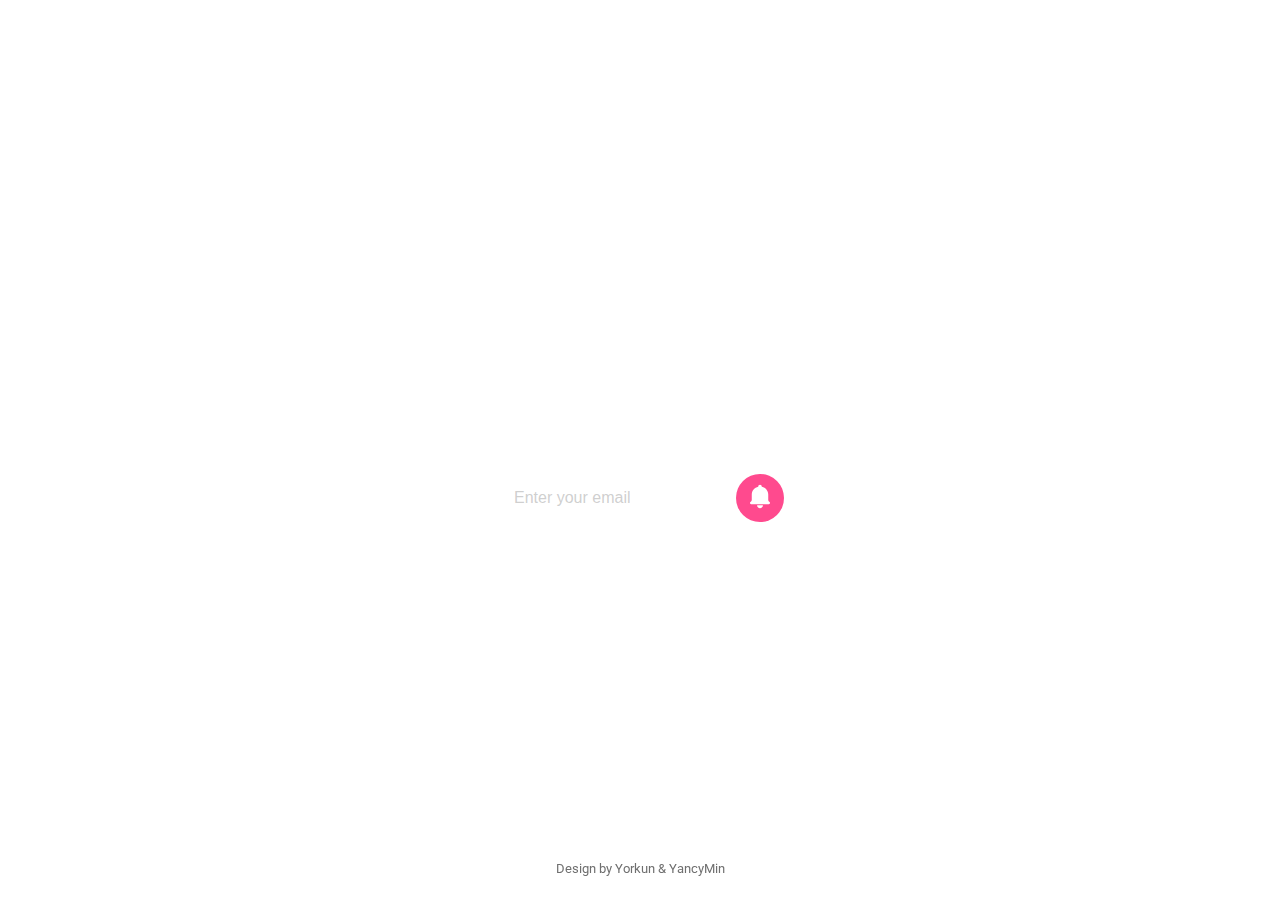
==== index.html @ cfabfe8d "-" ====
<!DOCTYPE html>
<html lang="en">

<head>
    <meta charset="UTF-8">
    <meta name="viewport" content="width=device-width, initial-scale=1.0">
    <meta http-equiv="X-UA-Compatible" content="ie=edge">
    <title>Dribbbbble - Look for dribbblers around you, even the world</title>
    <meta name="description" content="Dribbbbble - Look for dribbblers around you, even the world.">
    <link rel="stylesheet" href="style.css">
    <link rel="shortcut icon" href="favicon.ico">
    <link href="https://fonts.googleapis.com/css?family=Roboto:400,500,700,900" rel="stylesheet">
    <!-- Global site tag (gtag.js) - Google Analytics -->
    <script async src="https://www.googletagmanager.com/gtag/js?id=UA-98374033-5"></script>
    <script>
        window.dataLayer = window.dataLayer || [];

        function gtag() {
            dataLayer.push(arguments);
        }
        gtag('js', new Date());

        gtag('config', 'UA-98374033-5');
    </script>
    <!-- Hotjar Tracking Code for http://dribbbbble.com -->
    <script>
        (function (h, o, t, j, a, r) {
            h.hj = h.hj || function () {
                (h.hj.q = h.hj.q || []).push(arguments)
            };
            h._hjSettings = {
                hjid: 918721,
                hjsv: 6
            };
            a = o.getElementsByTagName('head')[0];
            r = o.createElement('script');
            r.async = 1;
            r.src = t + h._hjSettings.hjid + j + h._hjSettings.hjsv;
            a.appendChild(r);
        })(window, document, 'https://static.hotjar.com/c/hotjar-', '.js?sv=');
    </script>

</head>

<body>

    <div class="container">
        <div class="svg-coming">
            <svg width="227" height="33" viewBox="0 0 227 33" fill="none" xmlns="http://www.w3.org/2000/svg">
                <path d="M17.5098 19.5195C17.3092 21.6432 16.5254 23.3021 15.1582 24.4961C13.791 25.681 11.9727 26.2734 9.70312 26.2734C8.11719 26.2734 6.7181 25.8997 5.50586 25.1523C4.30273 24.3958 3.37305 23.3249 2.7168 21.9395C2.06055 20.554 1.71875 18.9453 1.69141 17.1133V15.2539C1.69141 13.3763 2.02409 11.722 2.68945 10.291C3.35482 8.86003 4.30729 7.75716 5.54688 6.98242C6.79557 6.20768 8.23568 5.82031 9.86719 5.82031C12.0638 5.82031 13.832 6.41732 15.1719 7.61133C16.5117 8.80534 17.291 10.4915 17.5098 12.6699H14.0645C13.9004 11.2389 13.4811 10.209 12.8066 9.58008C12.1413 8.94206 11.1615 8.62305 9.86719 8.62305C8.36328 8.62305 7.20573 9.17448 6.39453 10.2773C5.59245 11.3711 5.18229 12.9798 5.16406 15.1035V16.8672C5.16406 19.0182 5.54688 20.6589 6.3125 21.7891C7.08724 22.9193 8.21745 23.4844 9.70312 23.4844C11.0612 23.4844 12.082 23.179 12.7656 22.5684C13.4492 21.9577 13.8822 20.9414 14.0645 19.5195H17.5098ZM36.5 16.5664C36.5 18.5169 36.1628 20.2305 35.4883 21.707C34.8138 23.1745 33.8477 24.3047 32.5898 25.0977C31.3411 25.8815 29.901 26.2734 28.2695 26.2734C26.6562 26.2734 25.2161 25.8815 23.9492 25.0977C22.6914 24.3047 21.7161 23.179 21.0234 21.7207C20.3398 20.2624 19.9935 18.5807 19.9844 16.6758V15.5547C19.9844 13.6133 20.3262 11.8997 21.0098 10.4141C21.7025 8.92839 22.6732 7.79362 23.9219 7.00977C25.1797 6.2168 26.6198 5.82031 28.2422 5.82031C29.8646 5.82031 31.3001 6.21224 32.5488 6.99609C33.8066 7.77083 34.7773 8.89193 35.4609 10.3594C36.1445 11.8177 36.4909 13.5176 36.5 15.459V16.5664ZM33.041 15.5273C33.041 13.3216 32.6217 11.6309 31.7832 10.4551C30.9538 9.2793 29.7734 8.69141 28.2422 8.69141C26.7474 8.69141 25.5762 9.2793 24.7285 10.4551C23.89 11.6217 23.4616 13.276 23.4434 15.418V16.5664C23.4434 18.7539 23.8672 20.4447 24.7148 21.6387C25.5716 22.8327 26.7565 23.4297 28.2695 23.4297C29.8008 23.4297 30.9766 22.8464 31.7969 21.6797C32.6263 20.513 33.041 18.8086 33.041 16.5664V15.5273ZM44.4297 6.09375L50.1719 21.3516L55.9004 6.09375H60.3711V26H56.9258V19.4375L57.2676 10.6602L51.3887 26H48.9141L43.0488 10.6738L43.3906 19.4375V26H39.9453V6.09375H44.4297ZM68.123 26H64.6777V6.09375H68.123V26ZM88.166 26H84.707L75.834 11.877V26H72.375V6.09375H75.834L84.7344 20.2715V6.09375H88.166V26ZM107.512 23.416C106.792 24.3548 105.794 25.0658 104.518 25.5488C103.242 26.0319 101.792 26.2734 100.17 26.2734C98.502 26.2734 97.0254 25.8952 95.7402 25.1387C94.4551 24.3822 93.4616 23.3021 92.7598 21.8984C92.0671 20.4857 91.707 18.8405 91.6797 16.9629V15.4043C91.6797 12.3965 92.3997 10.0495 93.8398 8.36328C95.2799 6.66797 97.2897 5.82031 99.8691 5.82031C102.084 5.82031 103.843 6.36719 105.146 7.46094C106.45 8.55469 107.234 10.1315 107.498 12.1914H104.107C103.725 9.79427 102.335 8.5957 99.9375 8.5957C98.388 8.5957 97.2077 9.15625 96.3965 10.2773C95.5944 11.3893 95.1797 13.0254 95.1523 15.1855V16.7168C95.1523 18.8678 95.6035 20.5404 96.5059 21.7344C97.4173 22.9193 98.6797 23.5117 100.293 23.5117C102.061 23.5117 103.319 23.1107 104.066 22.3086V18.4121H99.9648V15.7871H107.512V23.416ZM128.689 20.873C128.689 19.998 128.38 19.3236 127.76 18.8496C127.149 18.3757 126.042 17.8971 124.438 17.4141C122.833 16.931 121.557 16.3932 120.609 15.8008C118.796 14.6615 117.889 13.1758 117.889 11.3438C117.889 9.73958 118.54 8.41797 119.844 7.37891C121.156 6.33984 122.856 5.82031 124.943 5.82031C126.329 5.82031 127.564 6.07552 128.648 6.58594C129.733 7.09635 130.585 7.82552 131.205 8.77344C131.825 9.71224 132.135 10.7559 132.135 11.9043H128.689C128.689 10.8652 128.361 10.054 127.705 9.4707C127.058 8.87826 126.128 8.58203 124.916 8.58203C123.786 8.58203 122.906 8.82357 122.277 9.30664C121.658 9.78971 121.348 10.4642 121.348 11.3301C121.348 12.0592 121.685 12.6699 122.359 13.1621C123.034 13.6452 124.146 14.1191 125.695 14.584C127.245 15.0397 128.489 15.5638 129.428 16.1562C130.367 16.7396 131.055 17.4141 131.492 18.1797C131.93 18.9362 132.148 19.8249 132.148 20.8457C132.148 22.5046 131.51 23.8262 130.234 24.8105C128.967 25.7858 127.245 26.2734 125.066 26.2734C123.626 26.2734 122.3 26.0091 121.088 25.4805C119.885 24.9427 118.946 24.2044 118.271 23.2656C117.606 22.3268 117.273 21.2331 117.273 19.9844H120.732C120.732 21.1146 121.106 21.9896 121.854 22.6094C122.601 23.2292 123.672 23.5391 125.066 23.5391C126.27 23.5391 127.172 23.2975 127.773 22.8145C128.384 22.3223 128.689 21.6751 128.689 20.873ZM151.07 16.5664C151.07 18.5169 150.733 20.2305 150.059 21.707C149.384 23.1745 148.418 24.3047 147.16 25.0977C145.911 25.8815 144.471 26.2734 142.84 26.2734C141.227 26.2734 139.786 25.8815 138.52 25.0977C137.262 24.3047 136.286 23.179 135.594 21.7207C134.91 20.2624 134.564 18.5807 134.555 16.6758V15.5547C134.555 13.6133 134.896 11.8997 135.58 10.4141C136.273 8.92839 137.243 7.79362 138.492 7.00977C139.75 6.2168 141.19 5.82031 142.812 5.82031C144.435 5.82031 145.87 6.21224 147.119 6.99609C148.377 7.77083 149.348 8.89193 150.031 10.3594C150.715 11.8177 151.061 13.5176 151.07 15.459V16.5664ZM147.611 15.5273C147.611 13.3216 147.192 11.6309 146.354 10.4551C145.524 9.2793 144.344 8.69141 142.812 8.69141C141.318 8.69141 140.146 9.2793 139.299 10.4551C138.46 11.6217 138.032 13.276 138.014 15.418V16.5664C138.014 18.7539 138.438 20.4447 139.285 21.6387C140.142 22.8327 141.327 23.4297 142.84 23.4297C144.371 23.4297 145.547 22.8464 146.367 21.6797C147.197 20.513 147.611 18.8086 147.611 16.5664V15.5273ZM170.402 16.5664C170.402 18.5169 170.065 20.2305 169.391 21.707C168.716 23.1745 167.75 24.3047 166.492 25.0977C165.243 25.8815 163.803 26.2734 162.172 26.2734C160.559 26.2734 159.118 25.8815 157.852 25.0977C156.594 24.3047 155.618 23.179 154.926 21.7207C154.242 20.2624 153.896 18.5807 153.887 16.6758V15.5547C153.887 13.6133 154.229 11.8997 154.912 10.4141C155.605 8.92839 156.576 7.79362 157.824 7.00977C159.082 6.2168 160.522 5.82031 162.145 5.82031C163.767 5.82031 165.202 6.21224 166.451 6.99609C167.709 7.77083 168.68 8.89193 169.363 10.3594C170.047 11.8177 170.393 13.5176 170.402 15.459V16.5664ZM166.943 15.5273C166.943 13.3216 166.524 11.6309 165.686 10.4551C164.856 9.2793 163.676 8.69141 162.145 8.69141C160.65 8.69141 159.479 9.2793 158.631 10.4551C157.792 11.6217 157.364 13.276 157.346 15.418V16.5664C157.346 18.7539 157.77 20.4447 158.617 21.6387C159.474 22.8327 160.659 23.4297 162.172 23.4297C163.703 23.4297 164.879 22.8464 165.699 21.6797C166.529 20.513 166.943 18.8086 166.943 16.5664V15.5273ZM189.639 26H186.18L177.307 11.877V26H173.848V6.09375H177.307L186.207 20.2715V6.09375H189.639V26Z"
                    transform="translate(34.5)" fill="white" />
                <path fill-rule="evenodd" clip-rule="evenodd" d="M0 11C0 4.92801 4.92798 0 11 0C17.072 0 22 4.92801 22 11C22 17.072 17.072 22 11 22C4.92798 22 0 17.072 0 11ZM10.8 13H17.2C17.6479 13 18 12.648 18 12.2C18 11.752 17.6479 11.4 17.2 11.4H11.6001V5.79999C11.6001 5.35199 11.248 5 10.8 5C10.3521 5 10 5.35199 10 5.79999V12.2C10 12.648 10.3521 13 10.8 13Z"
                    transform="translate(0 5)" fill="white" />
            </svg>
        </div>
        <div class="text-box">
            <div class="h1">

                <svg width="auto" height="auto" viewBox="0 0 1104 147" version="1.1" xmlns="http://www.w3.org/2000/svg" xmlns:xlink="http://www.w3.org/1999/xlink">
                    <!-- Generator: Sketch 47.1 (45422) - http://www.bohemiancoding.com/sketch -->
                    <desc>Created with Sketch.</desc>
                    <defs></defs>
                    <g id="Page-1" stroke="none" stroke-width="1" fill="none" fill-rule="evenodd">
                        <g id="Artboard" transform="translate(-411.000000, -358.000000)" fill="#FFFFFF">
                            <path d="M413.11,475.96 L413.11,383.31 C413.11,371.75 412.77,366.14 411.58,358.32 C418.38,358.66 422.63,358.83 436.74,358.83 L472.27,358.83 C493.18,358.83 510.01,364.61 521.4,375.66 C533.81,387.9 540.1,405.75 540.1,428.36 C540.1,451.65 533.3,470.35 520.38,483.27 C508.99,494.49 492.84,500.27 472.61,500.27 L436.74,500.27 C423.65,500.27 418.89,500.44 411.75,500.78 C412.77,493.3 413.11,487.69 413.11,475.96 Z M446.77,470.52 L469.55,470.52 C480.6,470.52 488.42,467.63 494.54,461.51 C501.51,454.37 505.25,442.98 505.25,428.87 C505.25,414.42 502.02,403.88 495.39,397.25 C489.44,391.3 481.28,388.58 469.04,388.58 L446.77,388.58 L446.77,470.52 Z M640.23,396.57 C632.24,394.87 628.84,394.53 623.4,394.53 C607.93,394.53 597.73,399.12 589.4,410 L589.4,396.57 L555.57,396.57 C556.59,403.88 556.93,409.83 556.93,422.24 L556.93,474.6 C556.93,485.65 556.59,491.77 555.57,500.27 L590.76,500.27 C589.74,492.11 589.4,485.65 589.4,474.77 L589.4,448.25 C590.08,440.77 591.27,437.2 594.5,433.12 C599.43,427 606.06,423.94 614.73,423.94 C620,423.94 624.25,424.79 632.07,427.17 L640.23,396.57 Z M650.94,358.83 L650.94,384.33 L685.45,384.33 L685.45,358.83 L650.94,358.83 Z M650.43,396.57 C651.45,404.22 651.79,411.19 651.79,422.24 L651.79,474.6 C651.79,485.48 651.45,491.94 650.43,500.27 L685.96,500.27 C685.11,492.96 684.6,483.78 684.6,474.6 L684.6,422.24 C684.6,410.34 684.94,403.54 685.96,396.57 L650.43,396.57 Z M737.3,500.27 L703.98,500.27 C705,492.11 705.34,484.97 705.34,473.58 L705.34,385.52 C705.34,373.11 705,366.99 703.98,358.83 L738.49,358.83 C737.64,366.99 737.3,373.11 737.3,385.52 L737.3,399.8 C737.3,402.35 737.3,403.88 737.13,406.26 C747.16,397.42 758.04,393.51 772.15,393.51 C803.09,393.51 821.11,413.23 821.11,446.89 C821.11,465.08 815.84,479.7 805.98,490.07 C797.14,498.91 785.58,503.33 770.62,503.33 C756.51,503.33 748.18,500.44 737.13,491.26 C737.13,491.77 737.3,493.98 737.3,494.83 L737.3,500.27 Z M788.13,447.23 C788.13,429.89 779.12,419.35 764.16,419.35 C748.69,419.35 737.64,431.25 737.64,447.74 C737.64,464.57 748.86,477.32 763.48,477.32 C778.27,477.32 788.13,465.25 788.13,447.23 Z M868.03,500.27 L834.71,500.27 C835.73,492.11 836.07,484.97 836.07,473.58 L836.07,385.52 C836.07,373.11 835.73,366.99 834.71,358.83 L869.22,358.83 C868.37,366.99 868.03,373.11 868.03,385.52 L868.03,399.8 C868.03,402.35 868.03,403.88 867.86,406.26 C877.89,397.42 888.77,393.51 902.88,393.51 C933.82,393.51 951.84,413.23 951.84,446.89 C951.84,465.08 946.57,479.7 936.71,490.07 C927.87,498.91 916.31,503.33 901.35,503.33 C887.24,503.33 878.91,500.44 867.86,491.26 C867.86,491.77 868.03,493.98 868.03,494.83 L868.03,500.27 Z M918.86,447.23 C918.86,429.89 909.85,419.35 894.89,419.35 C879.42,419.35 868.37,431.25 868.37,447.74 C868.37,464.57 879.59,477.32 894.21,477.32 C909,477.32 918.86,465.25 918.86,447.23 Z M998.76,500.27 L965.44,500.27 C966.46,492.11 966.8,484.97 966.8,473.58 L966.8,385.52 C966.8,373.11 966.46,366.99 965.44,358.83 L999.95,358.83 C999.1,366.99 998.76,373.11 998.76,385.52 L998.76,399.8 C998.76,402.35 998.76,403.88 998.59,406.26 C1008.62,397.42 1019.5,393.51 1033.61,393.51 C1064.55,393.51 1082.57,413.23 1082.57,446.89 C1082.57,465.08 1077.3,479.7 1067.44,490.07 C1058.6,498.91 1047.04,503.33 1032.08,503.33 C1017.97,503.33 1009.64,500.44 998.59,491.26 C998.59,491.77 998.76,493.98 998.76,494.83 L998.76,500.27 Z M1049.59,447.23 C1049.59,429.89 1040.58,419.35 1025.62,419.35 C1010.15,419.35 999.1,431.25 999.1,447.74 C999.1,464.57 1010.32,477.32 1024.94,477.32 C1039.73,477.32 1049.59,465.25 1049.59,447.23 Z M1129.49,500.27 L1096.17,500.27 C1097.19,492.11 1097.53,484.97 1097.53,473.58 L1097.53,385.52 C1097.53,373.11 1097.19,366.99 1096.17,358.83 L1130.68,358.83 C1129.83,366.99 1129.49,373.11 1129.49,385.52 L1129.49,399.8 C1129.49,402.35 1129.49,403.88 1129.32,406.26 C1139.35,397.42 1150.23,393.51 1164.34,393.51 C1195.28,393.51 1213.3,413.23 1213.3,446.89 C1213.3,465.08 1208.03,479.7 1198.17,490.07 C1189.33,498.91 1177.77,503.33 1162.81,503.33 C1148.7,503.33 1140.37,500.44 1129.32,491.26 C1129.32,491.77 1129.49,493.98 1129.49,494.83 L1129.49,500.27 Z M1180.32,447.23 C1180.32,429.89 1171.31,419.35 1156.35,419.35 C1140.88,419.35 1129.83,431.25 1129.83,447.74 C1129.83,464.57 1141.05,477.32 1155.67,477.32 C1170.46,477.32 1180.32,465.25 1180.32,447.23 Z M1260.22,500.27 L1226.9,500.27 C1227.92,492.11 1228.26,484.97 1228.26,473.58 L1228.26,385.52 C1228.26,373.11 1227.92,366.99 1226.9,358.83 L1261.41,358.83 C1260.56,366.99 1260.22,373.11 1260.22,385.52 L1260.22,399.8 C1260.22,402.35 1260.22,403.88 1260.05,406.26 C1270.08,397.42 1280.96,393.51 1295.07,393.51 C1326.01,393.51 1344.03,413.23 1344.03,446.89 C1344.03,465.08 1338.76,479.7 1328.9,490.07 C1320.06,498.91 1308.5,503.33 1293.54,503.33 C1279.43,503.33 1271.1,500.44 1260.05,491.26 C1260.05,491.77 1260.22,493.98 1260.22,494.83 L1260.22,500.27 Z M1311.05,447.23 C1311.05,429.89 1302.04,419.35 1287.08,419.35 C1271.61,419.35 1260.56,431.25 1260.56,447.74 C1260.56,464.57 1271.78,477.32 1286.4,477.32 C1301.19,477.32 1311.05,465.25 1311.05,447.23 Z M1357.63,358.83 C1358.65,365.29 1358.99,372.43 1358.99,384.5 L1358.99,474.6 C1358.99,486.84 1358.65,492.62 1357.63,500.27 L1393.16,500.27 C1392.14,491.26 1391.8,484.8 1391.8,474.6 L1391.8,384.5 C1391.8,372.94 1392.14,365.97 1393.16,358.83 L1357.63,358.83 Z M1514.37,457.94 L1437.87,457.94 C1439.57,471.71 1447.56,479.02 1460.99,479.02 C1467.79,479.02 1473.74,476.81 1478.16,472.73 C1480.71,470.35 1481.9,468.48 1483.26,464.06 L1512.84,472.39 C1508.93,481.23 1506.38,485.14 1501.62,489.9 C1491.93,499.42 1478.33,504.35 1461.5,504.35 C1444.84,504.35 1431.75,499.59 1422.06,489.9 C1412.03,479.7 1406.59,465.25 1406.59,448.42 C1406.59,414.76 1428.18,392.49 1460.65,392.49 C1487.17,392.49 1505.7,406.94 1511.65,432.27 C1513.01,437.71 1513.69,444.85 1514.2,454.54 C1514.2,455.22 1514.2,456.24 1514.37,457.94 Z M1438.38,434.48 L1482.07,434.48 C1479.69,423.6 1472.38,417.82 1460.65,417.82 C1448.58,417.82 1441.27,423.26 1438.38,434.48 Z"
                                id="Dribbbbble"></path>
                        </g>
                    </g>
                </svg>

            </div>
            <div class="h2">
                <p class="slogan">Look for dribbblers around you, even the world</p>
            </div>


        </div>
        <!-- <div class="btn">
            <p>
                COMING SOON
            </p>
        </div> -->

        <form action="https://formspree.io/senseslofter@gmail.com" method="POST">
            <div class="form-wrap">
                <input type="text" name="_gotcha" style="display:none" />
                <input class="form-email" type="email" name="_replyto" placeholder="Enter your email">
                <button class="btn-submit" type="submit" value="">
                    <svg class="submit-icon" width="23" height="27" viewBox="0 0 23 27" fill="none" xmlns="http://www.w3.org/2000/svg">
                        <path fill-rule="evenodd" clip-rule="evenodd" d="M22.3569 19.7567C22.1294 19.6123 21.8918 19.566 21.6545 19.5729C22.4001 19.5763 23.0034 20.1816 23 20.922C23 21.6692 22.3967 22.2711 21.6477 22.2711H1.35229C0.603271 22.2711 0 21.6692 0 20.922C0 20.1748 0.603271 19.5763 1.34888 19.5729C1.1062 19.5625 0.866943 19.6144 0.631104 19.7666C1.47021 19.2269 2.02856 18.286 2.02856 17.2101V11.2082C2.02856 6.80792 5.21509 3.14105 9.47314 2.23816V2.02368C9.47314 0.906372 10.3818 0 11.5017 0C12.6218 0 13.5303 0.902893 13.5303 2.02368V2.23816C17.7883 3.14105 20.9749 6.8114 20.9749 11.2082V17.2101C20.9749 18.2793 21.5232 19.2155 22.3569 19.7567ZM14.8894 23.6237C14.8894 25.4883 13.374 27 11.5051 27C9.63257 27 8.12085 25.4883 8.12085 23.6237H14.8894Z"
                            fill="white" />
                    </svg>

            </div>
        </form>


    </div>
    <div class="footer">
        <p>Design by
            <a href="http://yorkun.com" target="_blank">Yorkun</a> &
            <a href="http://yancymin.design" target="_blank">YancyMin</a>
        </p>
    </div>
</body>

</html>
---- style.css ----
body,
ol,
ul,
h1,
h2,
h3,
h4,
h5,
h6,
p,
th,
td,
dl,
dd,
form,
fieldset,
legend,
input,
textarea,
i,
select {
    margin: 0;
    padding: 0
}

a {
    color: #6F6F6F;
    -webkit-text-decoration-line: none;
    text-decoration-line: none;
}

input {
    outline: none;
}

input::input-placeholder {
    text-align: left;
    vertical-align: center;
}

@media (max-width: 900px) {
    a {
        -webkit-text-decoration-line: none;
        text-decoration-line: none;
        color: #6F6F6F;
    }
    html {
        background: url(https://upload-images.jianshu.io/upload_images/3433202-8a2c0b14ab28382c.png);
        background-repeat: no-repeat;
        background-position: 0% 30% !important;
    }
    /* body {
        display: flex;
        justify-content: center;
    } */
    .container {
        padding-top: 24px;
        display: -webkit-box;
        display: -ms-flexbox;
        display: flex;
        -webkit-box-align: start !important;
        -ms-flex-align: start !important;
        align-items: flex-start !important;
        -webkit-box-orient: vertical;
        -webkit-box-direction: normal;
        -ms-flex-direction: column;
        flex-direction: column;
        -ms-flex-line-pack: start !important;
        align-content: flex-start !important;
        padding-left: 28px;
    }
    .svg-coming svg {
        margin-left: -33px;
        margin-top: 14px !important;
    }
    .text-box {
        display: -webkit-box !important;
        display: -ms-flexbox !important;
        display: flex !important;
        -webkit-box-align: start !important;
        -ms-flex-align: start !important;
        align-items: flex-start !important;
        -webkit-box-orient: vertical !important;
        -webkit-box-direction: normal !important;
        -ms-flex-direction: column !important;
        flex-direction: column !important;
        -ms-flex-line-pack: center !important;
        align-content: center !important;
        margin-top: 12vh !important;
        z-index: 100;
    }
    .h1 svg {
        width: 90%;
    }
    .slogan {
        display: inline-block;
        padding-right: 12px !important;
        /* width: 100%; */
        font-family: 'Roboto', sans-serif;
        font-size: 22px !important;
        font-weight: 500;
        /* letter-spacing: 2px; */
        color: #FFFFFF;
        /* word-spacing: 4px; */
        line-height: 28px;
    }
    .h2 {
        margin-top: 16px !important;
    }
    .btn {
        display: -webkit-box;
        display: -ms-flexbox;
        display: flex;
        -webkit-box-pack: center;
        -ms-flex-pack: center;
        justify-content: center;
        -webkit-box-align: center;
        -ms-flex-align: center;
        align-items: center;
        width: 160px !important;
        height: 40px !important;
        border: 2px solid #FFFFFF;
        border-radius: 100px;
        margin-top: 40px !important;
        margin-left: 28px;
    }
    .btn p {
        /* COMING SOON: */
        font-family: 'Roboto', sans-serif;
        font-size: 16px !important;
        color: #FFFFFF;
        letter-spacing: 1px;
    }
    .form-wrap {
        display: -webkit-box;
        display: -ms-flexbox;
        display: flex;
        -webkit-box-align: center;
        -ms-flex-align: center;
        align-items: center;
        -webkit-box-pack: justify;
        -ms-flex-pack: justify;
        justify-content: space-between;
        width: 80vw !important;
        height: 60px !important;
        background-color: #fff;
        border-radius: 64px;
        vertical-align: center;
        margin-top: 40px !important;
    }
    .form-email {
        width: 55vw !important;
        height: 28px !important;
        border: 0px;
        border-radius: 64px 0px 0px 64px;
        padding-left: 16px !important;
        resize: none;
        font-size: 24px;
        color: #FF4A8E;
    }
}

.form-email::-webkit-input-placeholder {
    font-size: 16px;
    color: #B3B3B3;
}

.form-email:-ms-input-placeholder {
    font-size: 16px;
    color: #B3B3B3;
}

.form-email::placeholder {
    font-size: 16px;
    color: #B3B3B3;
}

.form-email :focus {
    outline: none;
    background-color: #121313;
}

.btn-submit {
    width: 48px !important;
    height: 48px !important;
    background: #FF4A8E;
    border-radius: 100% !important;
    border: 0px;
    margin-right: 6px;
    outline: none;
    cursor: pointer;
}

.btn-submit:hover {
    -webkit-transition: all 0.5s ease;
    transition: all 0.5s ease;
    background-color: #ff4a8ee0;
}

.submit-icon {
    width: 20px !important;
}

.footer p :hover {
    -webkit-text-decoration-line: underline;
    text-decoration-line: underline;
    color: #DA4B81;
}

a {
    -webkit-text-decoration-line: none !important;
    text-decoration-line: none !important;
    color: #6F6F6F;
}

html,
body {
    height: 100%;
}

html {
    background: url(https://upload-images.jianshu.io/upload_images/3433202-8a2c0b14ab28382c.png);
    /* background-size: 100vw;
    background-repeat: no-repeat; */
    background-repeat: no-repeat;
    /* background-attachment: fixed !important; */
    background-size: cover;
    background-position: center top;
}

body {
    display: -webkit-box;
    display: -ms-flexbox;
    display: flex;
    -webkit-box-pack: center;
    -ms-flex-pack: center;
    justify-content: center;
}

.container {
    display: -webkit-box;
    display: -ms-flexbox;
    display: flex;
    -webkit-box-align: center;
    -ms-flex-align: center;
    align-items: center;
    -webkit-box-orient: vertical;
    -webkit-box-direction: normal;
    -ms-flex-direction: column;
    flex-direction: column;
    -ms-flex-line-pack: center;
    align-content: center;
}

/* .h1 {
    z-index: 100;
} */

.text-box {
    margin-top: 20vh;
    z-index: 100;
}

.svg-coming svg {
    margin-top: 32px;
    height: 24px;
}

.h2 {
    margin-top: 24px;
}

.slogan {
    /* display: inline-block; */
    font-family: 'Roboto', sans-serif;
    font-size: 32px;
    font-weight: 500;
    letter-spacing: 2px;
    color: #FFFFFF;
    /* word-spacing: 2px; */
}

.h2 {
    display: -webkit-box;
    display: -ms-flexbox;
    display: flex;
    -webkit-box-pack: center;
    -ms-flex-pack: center;
    justify-content: center;
    -webkit-box-align: center;
    -ms-flex-align: center;
    align-items: center;
}

.btn {
    display: -webkit-box;
    display: -ms-flexbox;
    display: flex;
    -webkit-box-pack: center;
    -ms-flex-pack: center;
    justify-content: center;
    -webkit-box-align: center;
    -ms-flex-align: center;
    align-items: center;
    width: 240px;
    height: 56px;
    border: 2px solid #FFFFFF;
    border-radius: 100px;
    margin-top: 72px;
}

.btn p {
    /* COMING SOON: */
    font-family: 'Roboto', sans-serif;
    font-size: 23px;
    font-weight: 500;
    color: #FFFFFF;
    letter-spacing: 1px;
}

.form-wrap {
    display: -webkit-box;
    display: -ms-flexbox;
    display: flex;
    -webkit-box-align: center;
    -ms-flex-align: center;
    align-items: center;
    -webkit-box-pack: justify;
    -ms-flex-pack: justify;
    justify-content: space-between;
    width: 300px;
    height: 64px;
    background-color: #fff;
    border-radius: 64px;
    margin-top: 60px;
}

.form-email {
    width: 210px;
    height: 32px;
    border: 0px;
    border-radius: 64px 0 0 64px;
    /* padding: 16px 16px 16px 24px; */
    padding-left: 24px;
    resize: none;
    font-size: 16px;
    font-weight: 500;
    color: #DA4B81;
    line-height: 26px;
}

.form-email::-webkit-input-placeholder {
    text-align: left;
    font-size: 16px;
    color: rgba(179, 179, 179, 0.637);
}

.form-email:-ms-input-placeholder {
    text-align: left;
    font-size: 16px;
    color: rgba(179, 179, 179, 0.637);
}

.form-email::placeholder {
    text-align: left;
    font-size: 16px;
    color: rgba(179, 179, 179, 0.637);
}

.form-email :focus {
    outline: none;
    background-color: #121313;
}

.btn-submit {
    width: 110px;
    height: 54px;
    background: #FF4A8E;
    border-radius: 32px;
    border: 0px;
    margin-right: 6px;
    outline: none;
    cursor: pointer;
}

.btn-submit:hover {
    -webkit-transition: all 0.5s ease;
    transition: all 0.5s ease;
    background-color: #ff4a8ee0;
}

.footer {
    position: fixed;
    bottom: 24px;
}

.footer p {
    font-family: 'Roboto', sans-serif;
    font-size: 13px;
    color: #6F6F6F;
    letter-spacing: 0;
}

.footer p :hover {
    -webkit-text-decoration-line: underline !important;
    text-decoration-line: underline !important;
    color: #DA4B81;
}
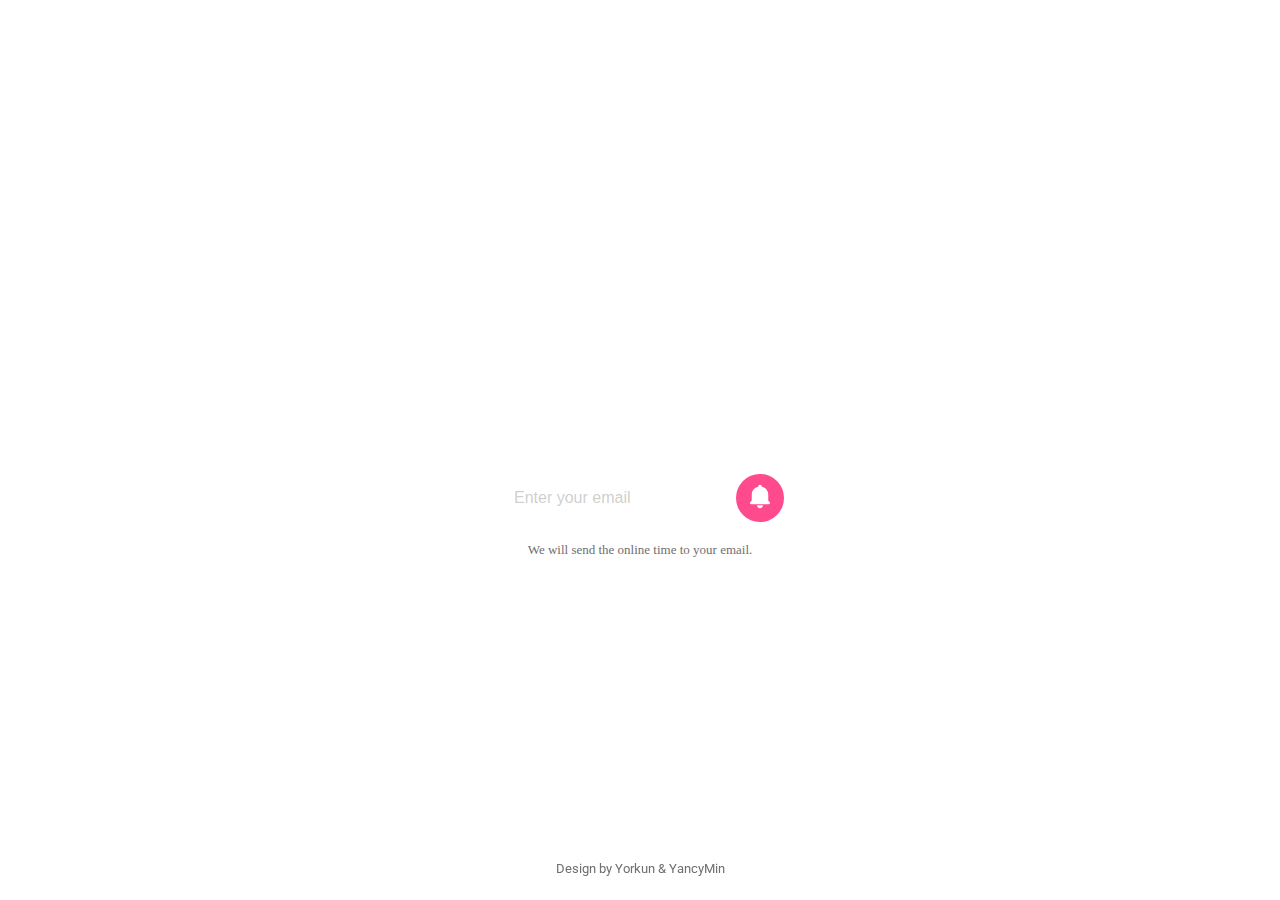
==== commit 958f3a3a: "-" ====
--- a/index.html
+++ b/index.html
@@ -10,6 +10,7 @@
     <link rel="stylesheet" href="style.css">
     <link rel="shortcut icon" href="favicon.ico">
     <link href="https://fonts.googleapis.com/css?family=Roboto:400,500,700,900" rel="stylesheet">
+    <script src="main.js"></script>
     <!-- Global site tag (gtag.js) - Google Analytics -->
     <script async src="https://www.googletagmanager.com/gtag/js?id=UA-98374033-5"></script>
     <script>
@@ -86,13 +87,15 @@
                 <input type="text" name="_gotcha" style="display:none" />
                 <input class="form-email" type="email" name="_replyto" placeholder="Enter your email">
                 <button class="btn-submit" type="submit" value="">
-                    <svg class="submit-icon" width="23" height="27" viewBox="0 0 23 27" fill="none" xmlns="http://www.w3.org/2000/svg">
+                    <svg class="submit-icon" id="submit-icon" width="23" height="27" viewBox="0 0 23 27" fill="none" xmlns="http://www.w3.org/2000/svg">
                         <path fill-rule="evenodd" clip-rule="evenodd" d="M22.3569 19.7567C22.1294 19.6123 21.8918 19.566 21.6545 19.5729C22.4001 19.5763 23.0034 20.1816 23 20.922C23 21.6692 22.3967 22.2711 21.6477 22.2711H1.35229C0.603271 22.2711 0 21.6692 0 20.922C0 20.1748 0.603271 19.5763 1.34888 19.5729C1.1062 19.5625 0.866943 19.6144 0.631104 19.7666C1.47021 19.2269 2.02856 18.286 2.02856 17.2101V11.2082C2.02856 6.80792 5.21509 3.14105 9.47314 2.23816V2.02368C9.47314 0.906372 10.3818 0 11.5017 0C12.6218 0 13.5303 0.902893 13.5303 2.02368V2.23816C17.7883 3.14105 20.9749 6.8114 20.9749 11.2082V17.2101C20.9749 18.2793 21.5232 19.2155 22.3569 19.7567ZM14.8894 23.6237C14.8894 25.4883 13.374 27 11.5051 27C9.63257 27 8.12085 25.4883 8.12085 23.6237H14.8894Z"
                             fill="white" />
                     </svg>
 
             </div>
         </form>
+
+        <p class="msg">We will send the online time to your email.</p>
 
 
     </div>
--- a/style.css
+++ b/style.css
@@ -389,6 +389,12 @@
     background-color: #ff4a8ee0;
 }
 
+.msg {
+    color: #6F6F6F;
+    margin-top: 12px;
+    font-size: 13px;
+}
+
 .footer {
     position: fixed;
     bottom: 24px;
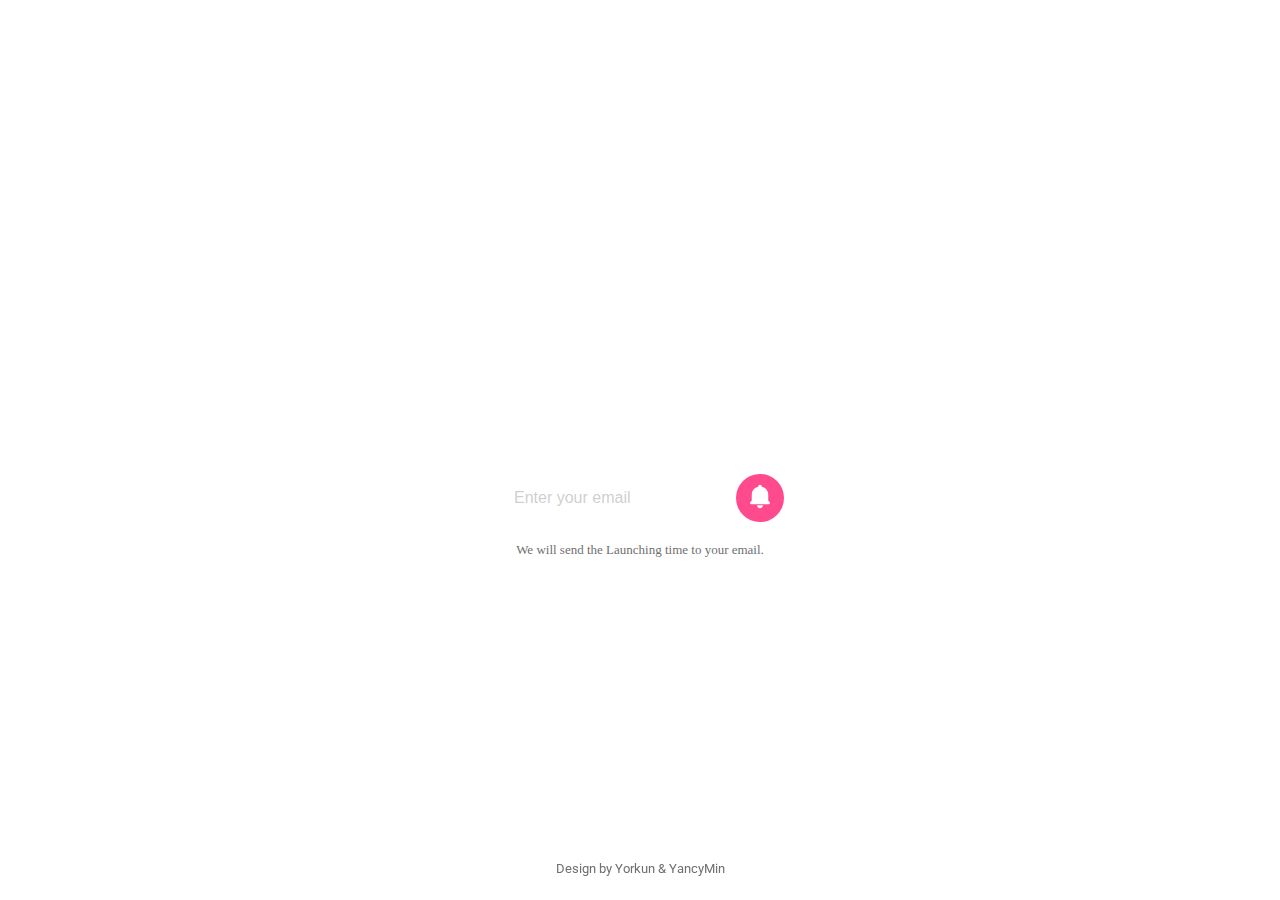
==== commit a4cd05ed: "-" ====
--- a/index.html
+++ b/index.html
@@ -95,7 +95,7 @@
             </div>
         </form>
 
-        <p class="msg">We will send the online time to your email.</p>
+        <p class="msg">We will send the Launching time to your email.</p>
 
 
     </div>
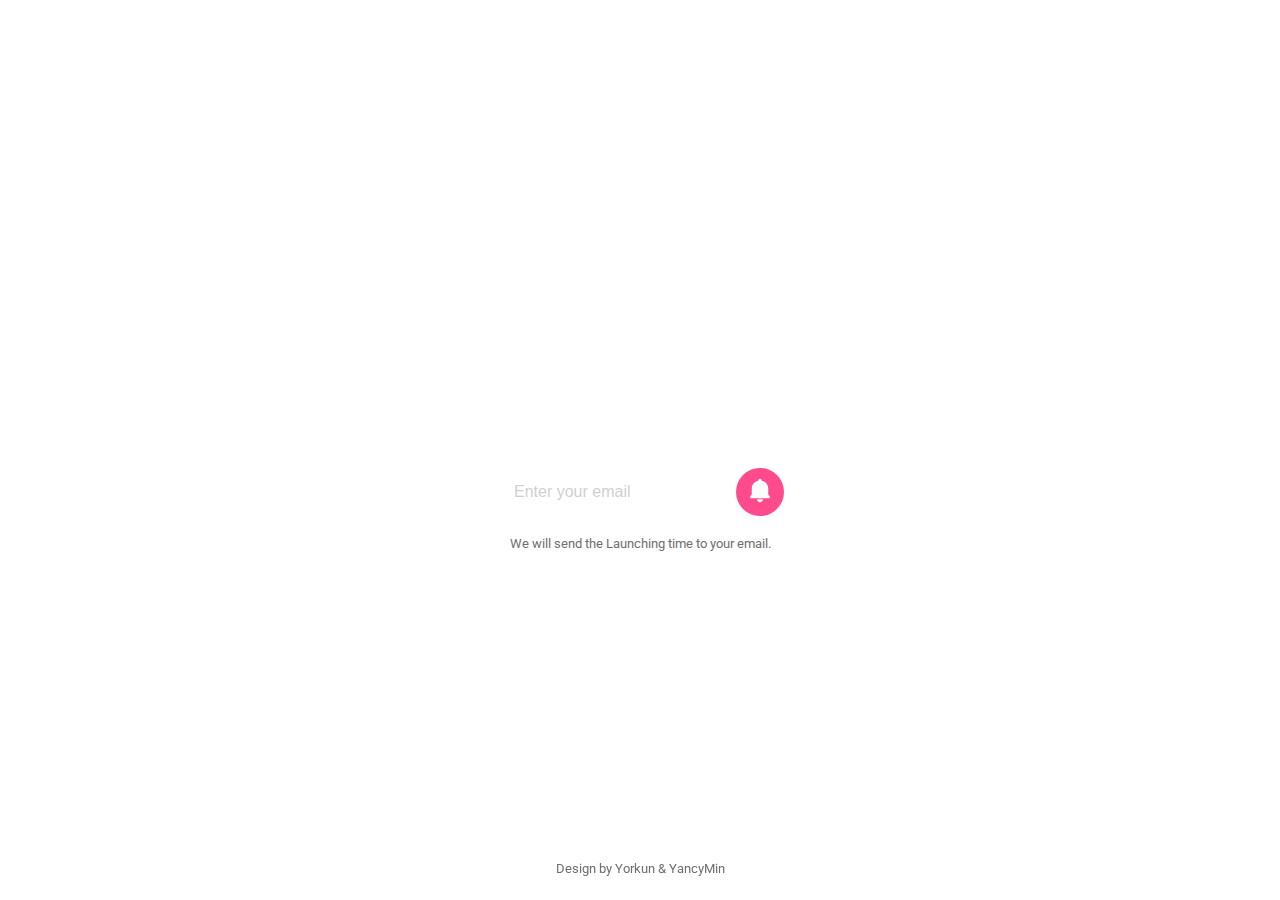
==== commit 4233865e: "空白表单检测" ====
--- a/index.html
+++ b/index.html
@@ -10,7 +10,6 @@
     <link rel="stylesheet" href="style.css">
     <link rel="shortcut icon" href="favicon.ico">
     <link href="https://fonts.googleapis.com/css?family=Roboto:400,500,700,900" rel="stylesheet">
-    <script src="main.js"></script>
     <!-- Global site tag (gtag.js) - Google Analytics -->
     <script async src="https://www.googletagmanager.com/gtag/js?id=UA-98374033-5"></script>
     <script>
@@ -85,6 +84,22 @@
         <form action="https://formspree.io/senseslofter@gmail.com" method="POST">
             <div class="form-wrap">
                 <input type="text" name="_gotcha" style="display:none" />
+                <input  id="hidden" type="hidden" name="_next" value="success.html" />
+                <input class="form-email" id="form-email" type="email" name="_replyto" placeholder="Enter your email" required>
+                <button class="btn-submit" id="btn-submit" type="submit" value="" >
+                    <svg class="submit-icon"  width="23" height="27" viewBox="0 0 23 27" fill="none" xmlns="http://www.w3.org/2000/svg">
+                        <path fill-rule="evenodd" clip-rule="evenodd" d="M22.3569 19.7567C22.1294 19.6123 21.8918 19.566 21.6545 19.5729C22.4001 19.5763 23.0034 20.1816 23 20.922C23 21.6692 22.3967 22.2711 21.6477 22.2711H1.35229C0.603271 22.2711 0 21.6692 0 20.922C0 20.1748 0.603271 19.5763 1.34888 19.5729C1.1062 19.5625 0.866943 19.6144 0.631104 19.7666C1.47021 19.2269 2.02856 18.286 2.02856 17.2101V11.2082C2.02856 6.80792 5.21509 3.14105 9.47314 2.23816V2.02368C9.47314 0.906372 10.3818 0 11.5017 0C12.6218 0 13.5303 0.902893 13.5303 2.02368V2.23816C17.7883 3.14105 20.9749 6.8114 20.9749 11.2082V17.2101C20.9749 18.2793 21.5232 19.2155 22.3569 19.7567ZM14.8894 23.6237C14.8894 25.4883 13.374 27 11.5051 27C9.63257 27 8.12085 25.4883 8.12085 23.6237H14.8894Z"
+                            fill="white" />
+                    </svg>
+
+            </div>
+        </form>
+
+        <!-- 
+        <form action="https://api.staticman.net/v2/entry/yancymin/dribbbbble.github.io/origin" method="POST" >
+            <div class="form-wrap">
+                <input type="text" name="_gotcha" style="display:none" />
+                <input type="hidden" name="_next" value="success.html" />
                 <input class="form-email" type="email" name="_replyto" placeholder="Enter your email">
                 <button class="btn-submit" type="submit" value="">
                     <svg class="submit-icon" id="submit-icon" width="23" height="27" viewBox="0 0 23 27" fill="none" xmlns="http://www.w3.org/2000/svg">
@@ -93,9 +108,11 @@
                     </svg>
 
             </div>
-        </form>
+        </form> -->
+
 
         <p class="msg">We will send the Launching time to your email.</p>
+
 
 
     </div>
@@ -105,6 +122,8 @@
             <a href="http://yancymin.design" target="_blank">YancyMin</a>
         </p>
     </div>
+
+    <script src="main.js"></script>
 </body>
 
 </html>--- a/style.css
+++ b/style.css
@@ -38,6 +38,11 @@
     vertical-align: center;
 }
 
+input:-webkit-autofill {
+    -webkit-box-shadow: 0 0 0px 1000px white inset;
+
+}
+
 @media (max-width: 900px) {
     a {
         -webkit-text-decoration-line: none;
@@ -275,7 +280,7 @@
     font-family: 'Roboto', sans-serif;
     font-size: 32px;
     font-weight: 500;
-    letter-spacing: 2px;
+    letter-spacing: 1px;
     color: #FFFFFF;
     /* word-spacing: 2px; */
 }
@@ -347,6 +352,7 @@
     font-weight: 500;
     color: #DA4B81;
     line-height: 26px;
+    background-color: #fff;
 }
 
 .form-email::-webkit-input-placeholder {
@@ -393,6 +399,7 @@
     color: #6F6F6F;
     margin-top: 12px;
     font-size: 13px;
+    font-family: 'Roboto', sans-serif;
 }
 
 .footer {
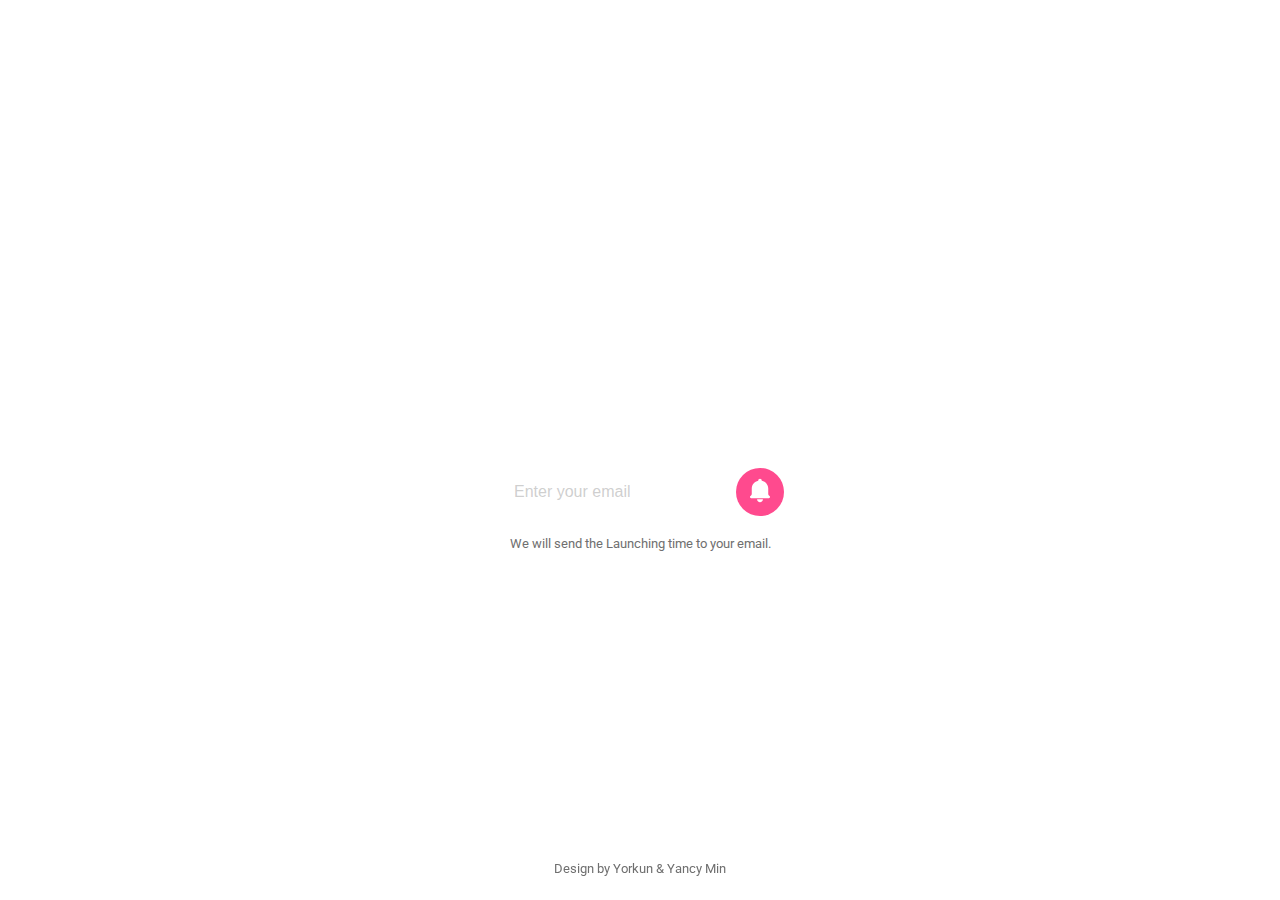
==== commit 06b4d213: "-" ====
--- a/index.html
+++ b/index.html
@@ -119,7 +119,7 @@
     <div class="footer">
         <p>Design by
             <a href="http://yorkun.com" target="_blank">Yorkun</a> &
-            <a href="http://yancymin.design" target="_blank">YancyMin</a>
+            <a href="http://yancymin.design" target="_blank">Yancy Min</a>
         </p>
     </div>
 
--- a/style.css
+++ b/style.css
@@ -161,7 +161,7 @@
         padding-left: 16px !important;
         resize: none;
         font-size: 24px;
-        color: #FF4A8E;
+        color: #FF498B;
     }
 }
 
@@ -350,7 +350,7 @@
     resize: none;
     font-size: 16px;
     font-weight: 500;
-    color: #DA4B81;
+    color: #FF498B;
     line-height: 26px;
     background-color: #fff;
 }
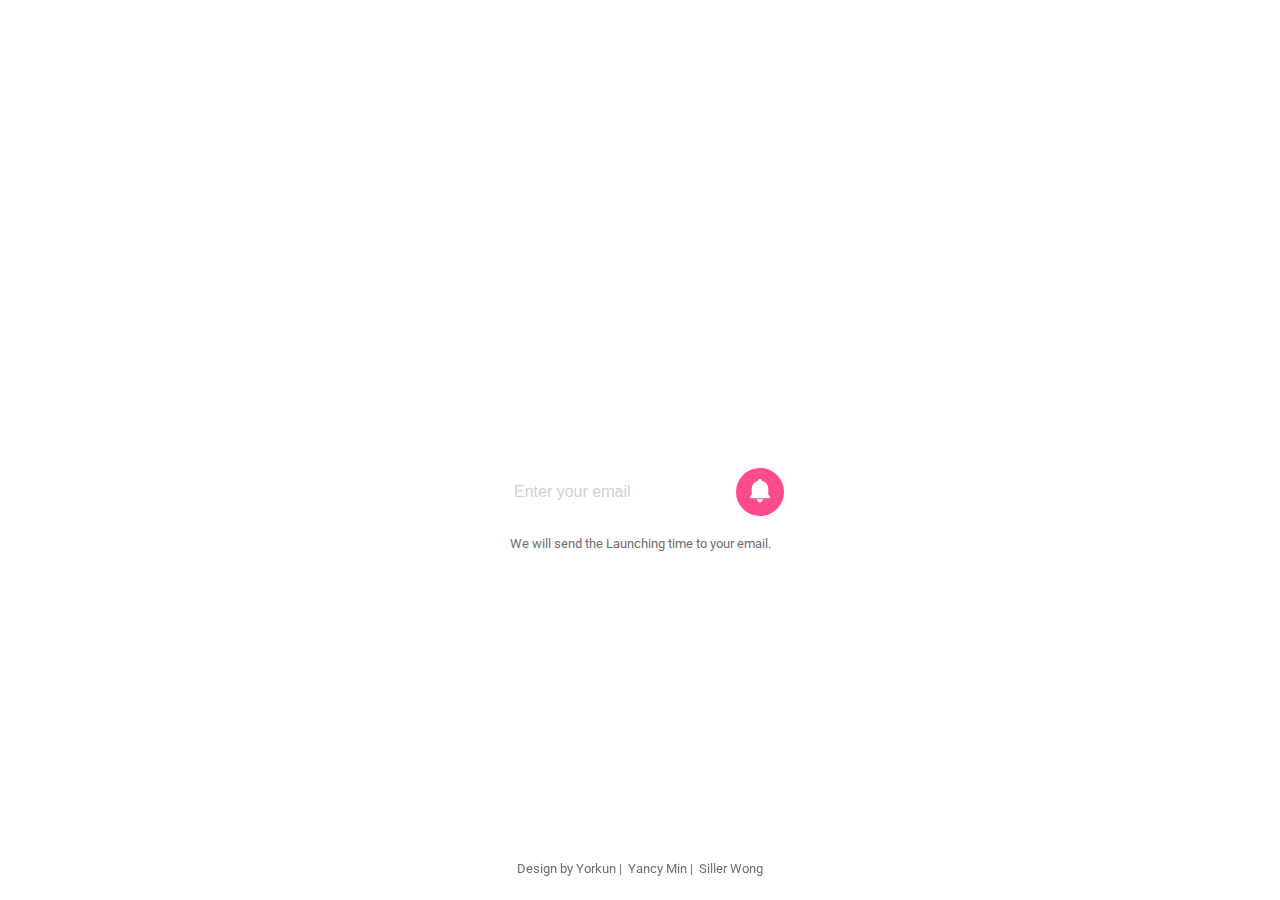
==== commit 5ae2ede3: "-" ====
--- a/index.html
+++ b/index.html
@@ -118,8 +118,9 @@
     </div>
     <div class="footer">
         <p>Design by
-            <a href="http://yorkun.com" target="_blank">Yorkun</a> &
-            <a href="http://yancymin.design" target="_blank">Yancy Min</a>
+            <a href="http://yorkun.com" target="_blank">Yorkun</a>&nbsp;|&nbsp;
+            <a href="http://yancymin.design" target="_blank">Yancy Min</a>&nbsp;|&nbsp;
+            <a href="https://github.com/SillerQ" target="_blank">Siller Wong</a>
         </p>
     </div>
 
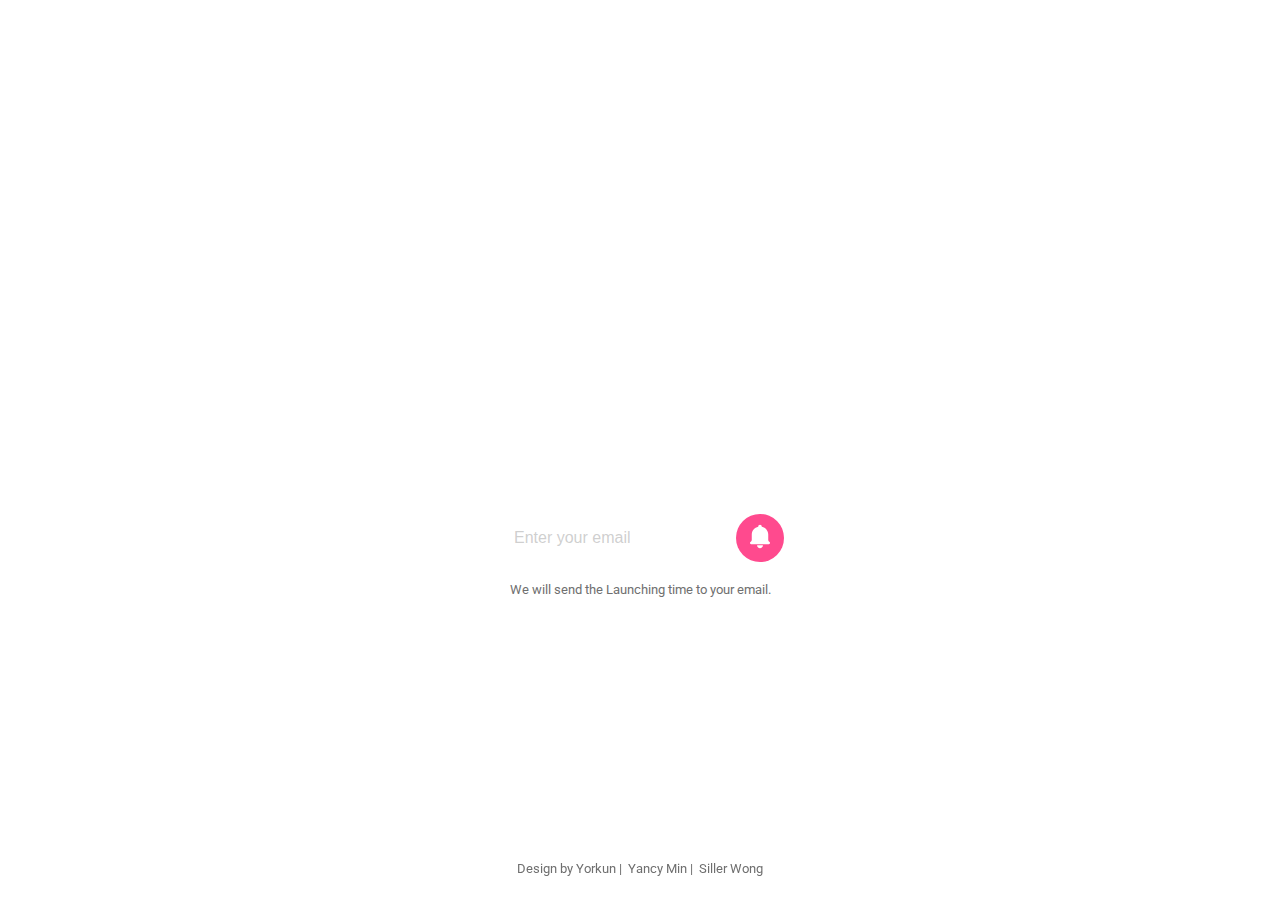
==== commit 4db66437: "changed h1 svg" ====
--- a/index.html
+++ b/index.html
@@ -55,16 +55,13 @@
         </div>
         <div class="text-box">
             <div class="h1">
-
-                <svg width="auto" height="auto" viewBox="0 0 1104 147" version="1.1" xmlns="http://www.w3.org/2000/svg" xmlns:xlink="http://www.w3.org/1999/xlink">
-                    <!-- Generator: Sketch 47.1 (45422) - http://www.bohemiancoding.com/sketch -->
+                <svg width="auto" height="auto" viewBox="0 0 1128 224" version="1.1" xmlns="http://www.w3.org/2000/svg" xmlns:xlink="http://www.w3.org/1999/xlink">
+                    <!-- Generator: Sketch 51.1 (57501) - http://www.bohemiancoding.com/sketch -->
                     <desc>Created with Sketch.</desc>
                     <defs></defs>
                     <g id="Page-1" stroke="none" stroke-width="1" fill="none" fill-rule="evenodd">
-                        <g id="Artboard" transform="translate(-411.000000, -358.000000)" fill="#FFFFFF">
-                            <path d="M413.11,475.96 L413.11,383.31 C413.11,371.75 412.77,366.14 411.58,358.32 C418.38,358.66 422.63,358.83 436.74,358.83 L472.27,358.83 C493.18,358.83 510.01,364.61 521.4,375.66 C533.81,387.9 540.1,405.75 540.1,428.36 C540.1,451.65 533.3,470.35 520.38,483.27 C508.99,494.49 492.84,500.27 472.61,500.27 L436.74,500.27 C423.65,500.27 418.89,500.44 411.75,500.78 C412.77,493.3 413.11,487.69 413.11,475.96 Z M446.77,470.52 L469.55,470.52 C480.6,470.52 488.42,467.63 494.54,461.51 C501.51,454.37 505.25,442.98 505.25,428.87 C505.25,414.42 502.02,403.88 495.39,397.25 C489.44,391.3 481.28,388.58 469.04,388.58 L446.77,388.58 L446.77,470.52 Z M640.23,396.57 C632.24,394.87 628.84,394.53 623.4,394.53 C607.93,394.53 597.73,399.12 589.4,410 L589.4,396.57 L555.57,396.57 C556.59,403.88 556.93,409.83 556.93,422.24 L556.93,474.6 C556.93,485.65 556.59,491.77 555.57,500.27 L590.76,500.27 C589.74,492.11 589.4,485.65 589.4,474.77 L589.4,448.25 C590.08,440.77 591.27,437.2 594.5,433.12 C599.43,427 606.06,423.94 614.73,423.94 C620,423.94 624.25,424.79 632.07,427.17 L640.23,396.57 Z M650.94,358.83 L650.94,384.33 L685.45,384.33 L685.45,358.83 L650.94,358.83 Z M650.43,396.57 C651.45,404.22 651.79,411.19 651.79,422.24 L651.79,474.6 C651.79,485.48 651.45,491.94 650.43,500.27 L685.96,500.27 C685.11,492.96 684.6,483.78 684.6,474.6 L684.6,422.24 C684.6,410.34 684.94,403.54 685.96,396.57 L650.43,396.57 Z M737.3,500.27 L703.98,500.27 C705,492.11 705.34,484.97 705.34,473.58 L705.34,385.52 C705.34,373.11 705,366.99 703.98,358.83 L738.49,358.83 C737.64,366.99 737.3,373.11 737.3,385.52 L737.3,399.8 C737.3,402.35 737.3,403.88 737.13,406.26 C747.16,397.42 758.04,393.51 772.15,393.51 C803.09,393.51 821.11,413.23 821.11,446.89 C821.11,465.08 815.84,479.7 805.98,490.07 C797.14,498.91 785.58,503.33 770.62,503.33 C756.51,503.33 748.18,500.44 737.13,491.26 C737.13,491.77 737.3,493.98 737.3,494.83 L737.3,500.27 Z M788.13,447.23 C788.13,429.89 779.12,419.35 764.16,419.35 C748.69,419.35 737.64,431.25 737.64,447.74 C737.64,464.57 748.86,477.32 763.48,477.32 C778.27,477.32 788.13,465.25 788.13,447.23 Z M868.03,500.27 L834.71,500.27 C835.73,492.11 836.07,484.97 836.07,473.58 L836.07,385.52 C836.07,373.11 835.73,366.99 834.71,358.83 L869.22,358.83 C868.37,366.99 868.03,373.11 868.03,385.52 L868.03,399.8 C868.03,402.35 868.03,403.88 867.86,406.26 C877.89,397.42 888.77,393.51 902.88,393.51 C933.82,393.51 951.84,413.23 951.84,446.89 C951.84,465.08 946.57,479.7 936.71,490.07 C927.87,498.91 916.31,503.33 901.35,503.33 C887.24,503.33 878.91,500.44 867.86,491.26 C867.86,491.77 868.03,493.98 868.03,494.83 L868.03,500.27 Z M918.86,447.23 C918.86,429.89 909.85,419.35 894.89,419.35 C879.42,419.35 868.37,431.25 868.37,447.74 C868.37,464.57 879.59,477.32 894.21,477.32 C909,477.32 918.86,465.25 918.86,447.23 Z M998.76,500.27 L965.44,500.27 C966.46,492.11 966.8,484.97 966.8,473.58 L966.8,385.52 C966.8,373.11 966.46,366.99 965.44,358.83 L999.95,358.83 C999.1,366.99 998.76,373.11 998.76,385.52 L998.76,399.8 C998.76,402.35 998.76,403.88 998.59,406.26 C1008.62,397.42 1019.5,393.51 1033.61,393.51 C1064.55,393.51 1082.57,413.23 1082.57,446.89 C1082.57,465.08 1077.3,479.7 1067.44,490.07 C1058.6,498.91 1047.04,503.33 1032.08,503.33 C1017.97,503.33 1009.64,500.44 998.59,491.26 C998.59,491.77 998.76,493.98 998.76,494.83 L998.76,500.27 Z M1049.59,447.23 C1049.59,429.89 1040.58,419.35 1025.62,419.35 C1010.15,419.35 999.1,431.25 999.1,447.74 C999.1,464.57 1010.32,477.32 1024.94,477.32 C1039.73,477.32 1049.59,465.25 1049.59,447.23 Z M1129.49,500.27 L1096.17,500.27 C1097.19,492.11 1097.53,484.97 1097.53,473.58 L1097.53,385.52 C1097.53,373.11 1097.19,366.99 1096.17,358.83 L1130.68,358.83 C1129.83,366.99 1129.49,373.11 1129.49,385.52 L1129.49,399.8 C1129.49,402.35 1129.49,403.88 1129.32,406.26 C1139.35,397.42 1150.23,393.51 1164.34,393.51 C1195.28,393.51 1213.3,413.23 1213.3,446.89 C1213.3,465.08 1208.03,479.7 1198.17,490.07 C1189.33,498.91 1177.77,503.33 1162.81,503.33 C1148.7,503.33 1140.37,500.44 1129.32,491.26 C1129.32,491.77 1129.49,493.98 1129.49,494.83 L1129.49,500.27 Z M1180.32,447.23 C1180.32,429.89 1171.31,419.35 1156.35,419.35 C1140.88,419.35 1129.83,431.25 1129.83,447.74 C1129.83,464.57 1141.05,477.32 1155.67,477.32 C1170.46,477.32 1180.32,465.25 1180.32,447.23 Z M1260.22,500.27 L1226.9,500.27 C1227.92,492.11 1228.26,484.97 1228.26,473.58 L1228.26,385.52 C1228.26,373.11 1227.92,366.99 1226.9,358.83 L1261.41,358.83 C1260.56,366.99 1260.22,373.11 1260.22,385.52 L1260.22,399.8 C1260.22,402.35 1260.22,403.88 1260.05,406.26 C1270.08,397.42 1280.96,393.51 1295.07,393.51 C1326.01,393.51 1344.03,413.23 1344.03,446.89 C1344.03,465.08 1338.76,479.7 1328.9,490.07 C1320.06,498.91 1308.5,503.33 1293.54,503.33 C1279.43,503.33 1271.1,500.44 1260.05,491.26 C1260.05,491.77 1260.22,493.98 1260.22,494.83 L1260.22,500.27 Z M1311.05,447.23 C1311.05,429.89 1302.04,419.35 1287.08,419.35 C1271.61,419.35 1260.56,431.25 1260.56,447.74 C1260.56,464.57 1271.78,477.32 1286.4,477.32 C1301.19,477.32 1311.05,465.25 1311.05,447.23 Z M1357.63,358.83 C1358.65,365.29 1358.99,372.43 1358.99,384.5 L1358.99,474.6 C1358.99,486.84 1358.65,492.62 1357.63,500.27 L1393.16,500.27 C1392.14,491.26 1391.8,484.8 1391.8,474.6 L1391.8,384.5 C1391.8,372.94 1392.14,365.97 1393.16,358.83 L1357.63,358.83 Z M1514.37,457.94 L1437.87,457.94 C1439.57,471.71 1447.56,479.02 1460.99,479.02 C1467.79,479.02 1473.74,476.81 1478.16,472.73 C1480.71,470.35 1481.9,468.48 1483.26,464.06 L1512.84,472.39 C1508.93,481.23 1506.38,485.14 1501.62,489.9 C1491.93,499.42 1478.33,504.35 1461.5,504.35 C1444.84,504.35 1431.75,499.59 1422.06,489.9 C1412.03,479.7 1406.59,465.25 1406.59,448.42 C1406.59,414.76 1428.18,392.49 1460.65,392.49 C1487.17,392.49 1505.7,406.94 1511.65,432.27 C1513.01,437.71 1513.69,444.85 1514.2,454.54 C1514.2,455.22 1514.2,456.24 1514.37,457.94 Z M1438.38,434.48 L1482.07,434.48 C1479.69,423.6 1472.38,417.82 1460.65,417.82 C1448.58,417.82 1441.27,423.26 1438.38,434.48 Z"
-                                id="Dribbbbble"></path>
-                        </g>
+                        <path d="M135.234375,91.9765625 C135.234375,99.7109762 134.238291,107.152308 132.246094,114.300781 C130.253896,121.449254 127.421893,128.128875 123.75,134.339844 C120.078107,140.550812 115.70315,146.214818 110.625,151.332031 C105.54685,156.449244 99.8828438,160.843732 93.6328125,164.515625 C87.3827812,168.187518 80.6836295,171.019521 73.5351562,173.011719 C66.386683,175.003916 58.9453512,176 51.2109375,176 L0.5859375,176 L0.5859375,7.953125 L51.2109375,7.953125 C58.9453512,7.953125 66.386683,8.94920879 73.5351562,10.9414062 C80.6836295,12.9336037 87.3827812,15.7656066 93.6328125,19.4375 C99.8828438,23.1093934 105.54685,27.5038807 110.625,32.6210938 C115.70315,37.7383068 120.078107,43.4023127 123.75,49.6132812 C127.421893,55.8242498 130.253896,62.5038705 132.246094,69.6523438 C134.238291,76.800817 135.234375,84.2421488 135.234375,91.9765625 Z M101.601562,91.9765625 C101.601562,85.0234027 100.292982,78.5000305 97.6757812,72.40625 C95.0585807,66.3124695 91.4648666,60.9804916 86.8945312,56.4101562 C82.3241959,51.8398209 76.9726869,48.2265758 70.8398438,45.5703125 C64.7070006,42.9140492 58.1640973,41.5859375 51.2109375,41.5859375 L34.453125,41.5859375 L34.453125,142.367188 L51.2109375,142.367188 C58.1640973,142.367188 64.7070006,141.058607 70.8398438,138.441406 C76.9726869,135.824206 82.3241959,132.230492 86.8945312,127.660156 C91.4648666,123.089821 95.0585807,117.738312 97.6757812,111.605469 C100.292982,105.472626 101.601562,98.9297223 101.601562,91.9765625 Z M186.09375,176 L154.101562,176 L154.101562,50.4921875 L161.835938,50.4921875 L172.382812,65.375 C177.539088,60.6874766 183.398405,57.0742314 189.960938,54.5351562 C196.52347,51.9960811 203.320277,50.7265625 210.351562,50.7265625 L238.59375,50.7265625 L238.59375,82.6015625 L210.351562,82.6015625 C206.992171,82.6015625 203.82814,83.2265562 200.859375,84.4765625 C197.89061,85.7265688 195.312511,87.4453016 193.125,89.6328125 C190.937489,91.8203234 189.218756,94.3984227 187.96875,97.3671875 C186.718744,100.335952 186.09375,103.499983 186.09375,106.859375 L186.09375,176 Z M374.765625,112.132812 C374.765625,121.507859 373.085954,130.238241 369.726562,138.324219 C366.367171,146.410197 361.796904,153.402314 356.015625,159.300781 C350.234346,165.199248 343.45707,169.847639 335.683594,173.246094 C327.910117,176.644548 319.570357,178.34375 310.664062,178.34375 C301.835893,178.34375 293.535195,176.644548 285.761719,173.246094 C277.988242,169.847639 271.191435,165.199248 265.371094,159.300781 C259.550752,153.402314 254.960954,146.410197 251.601562,138.324219 C248.242171,130.238241 246.5625,121.507859 246.5625,112.132812 C246.5625,102.601515 248.242171,93.7734781 251.601562,85.6484375 C254.960954,77.5233969 259.550752,70.5117482 265.371094,64.6132812 C271.191435,58.7148143 277.988242,54.0859543 285.761719,50.7265625 C293.535195,47.3671707 301.835893,45.6875 310.664062,45.6875 C319.570357,45.6875 327.910117,47.2695154 335.683594,50.4335938 C343.45707,53.5976721 350.234346,58.0898146 356.015625,63.9101562 C361.796904,69.7304979 366.367171,76.7226154 369.726562,84.8867188 C373.085954,93.0508221 374.765625,102.132763 374.765625,112.132812 Z M342.539062,112.132812 C342.539062,106.976537 341.699227,102.308615 340.019531,98.1289062 C338.339835,93.9491979 336.054702,90.3554838 333.164062,87.3476562 C330.273423,84.3398287 326.894551,82.0351643 323.027344,80.4335938 C319.160137,78.8320232 315.039084,78.03125 310.664062,78.03125 C306.289041,78.03125 302.167988,78.8320232 298.300781,80.4335938 C294.433574,82.0351643 291.074233,84.3398287 288.222656,87.3476562 C285.371079,90.3554838 283.125008,93.9491979 281.484375,98.1289062 C279.843742,102.308615 279.023438,106.976537 279.023438,112.132812 C279.023438,116.976587 279.843742,121.468729 281.484375,125.609375 C283.125008,129.750021 285.371079,133.343735 288.222656,136.390625 C291.074233,139.437515 294.433574,141.839835 298.300781,143.597656 C302.167988,145.355478 306.289041,146.234375 310.664062,146.234375 C315.039084,146.234375 319.160137,145.414071 323.027344,143.773438 C326.894551,142.132804 330.273423,139.82814 333.164062,136.859375 C336.054702,133.89061 338.339835,130.296896 340.019531,126.078125 C341.699227,121.859354 342.539062,117.210963 342.539062,112.132812 Z M424.6875,223.8125 L392.460938,223.8125 L392.460938,50.4921875 L400.195312,50.4921875 L412.96875,65.609375 C415.859389,62.8749863 419.02342,60.2968871 422.460938,57.875 C425.898455,55.4531129 429.472638,53.36329 433.183594,51.6054688 C436.89455,49.8476475 440.742168,48.4609426 444.726562,47.4453125 C448.710957,46.4296824 452.734355,45.921875 456.796875,45.921875 C465.625044,45.921875 473.925742,47.5038904 481.699219,50.6679688 C489.472695,53.8320471 496.269502,58.3046586 502.089844,64.0859375 C507.910185,69.8672164 512.499983,76.8398029 515.859375,85.0039062 C519.218767,93.1680096 520.898438,102.210888 520.898438,112.132812 C520.898438,122.445364 519.218767,131.722615 515.859375,139.964844 C512.499983,148.207072 507.910185,155.19919 502.089844,160.941406 C496.269502,166.683622 489.472695,171.07811 481.699219,174.125 C473.925742,177.17189 465.625044,178.695312 456.796875,178.695312 C453.984361,178.695312 451.19142,178.382816 448.417969,177.757812 C445.644517,177.132809 442.91017,176.292974 440.214844,175.238281 C437.519518,174.183588 434.863294,172.992194 432.246094,171.664062 C429.628893,170.335931 427.109387,168.968757 424.6875,167.5625 L424.6875,223.8125 Z M488.789062,112.132812 C488.789062,106.820286 487.949227,102.054709 486.269531,97.8359375 C484.589835,93.6171664 482.304702,90.0429834 479.414062,87.1132812 C476.523423,84.1835791 473.12502,81.9375078 469.21875,80.375 C465.31248,78.8124922 461.171897,78.03125 456.796875,78.03125 C452.421853,78.03125 448.300801,78.8124922 444.433594,80.375 C440.566387,81.9375078 437.187514,84.1835791 434.296875,87.1132812 C431.406236,90.0429834 429.121102,93.6171664 427.441406,97.8359375 C425.76171,102.054709 424.921875,106.820286 424.921875,112.132812 C424.921875,117.210963 425.76171,121.859354 427.441406,126.078125 C429.121102,130.296896 431.406236,133.89061 434.296875,136.859375 C437.187514,139.82814 440.566387,142.132804 444.433594,143.773438 C448.300801,145.414071 452.421853,146.234375 456.796875,146.234375 C461.171897,146.234375 465.31248,145.414071 469.21875,143.773438 C473.12502,142.132804 476.523423,139.82814 479.414062,136.859375 C482.304702,133.89061 484.589835,130.296896 486.269531,126.078125 C487.949227,121.859354 488.789062,117.210963 488.789062,112.132812 Z M588.515625,145.296875 C589.765631,145.687502 591.015619,145.941406 592.265625,146.058594 C593.515631,146.175782 594.765619,146.234375 596.015625,146.234375 C599.140641,146.234375 602.148423,145.804692 605.039062,144.945312 C607.929702,144.085933 610.644519,142.855477 613.183594,141.253906 C615.722669,139.652336 617.988271,137.69923 619.980469,135.394531 C621.972666,133.089832 623.593744,130.531264 624.84375,127.71875 L648.28125,151.273438 C645.312485,155.492209 641.894551,159.281233 638.027344,162.640625 C634.160137,166.000017 629.980491,168.851551 625.488281,171.195312 C620.996071,173.539074 616.269556,175.3164 611.308594,176.527344 C606.347631,177.738287 601.250026,178.34375 596.015625,178.34375 C587.187456,178.34375 578.886758,176.703141 571.113281,173.421875 C563.339805,170.140609 556.542998,165.570342 550.722656,159.710938 C544.902315,153.851533 540.312517,146.878947 536.953125,138.792969 C533.593733,130.706991 531.914062,121.820361 531.914062,112.132812 C531.914062,102.210888 533.593733,93.1484785 536.953125,84.9453125 C540.312517,76.7421465 544.902315,69.7500289 550.722656,63.96875 C556.542998,58.1874711 563.339805,53.6953285 571.113281,50.4921875 C578.886758,47.2890465 587.187456,45.6875 596.015625,45.6875 C601.250026,45.6875 606.367162,46.3124937 611.367188,47.5625 C616.367213,48.8125063 621.113259,50.6093633 625.605469,52.953125 C630.097679,55.2968867 634.296855,58.1679518 638.203125,61.5664062 C642.109395,64.9648607 645.54686,68.7734164 648.515625,72.9921875 L588.515625,145.296875 Z M604.921875,79.3203125 C603.437493,78.7734348 601.972663,78.4218758 600.527344,78.265625 C599.082024,78.1093742 597.578133,78.03125 596.015625,78.03125 C591.640603,78.03125 587.519551,78.8320232 583.652344,80.4335938 C579.785137,82.0351643 576.425796,84.3202977 573.574219,87.2890625 C570.722642,90.2578273 568.476571,93.8320104 566.835938,98.0117188 C565.195304,102.191427 564.375,106.898411 564.375,112.132812 C564.375,113.304693 564.433593,114.632805 564.550781,116.117188 C564.667969,117.60157 564.86328,119.105461 565.136719,120.628906 C565.410158,122.152351 565.742186,123.61718 566.132812,125.023438 C566.523439,126.429695 567.031247,127.679682 567.65625,128.773438 L604.921875,79.3203125 Z M786.09375,176 L778.359375,176 L765.9375,158.773438 C762.89061,161.507826 759.667986,164.066394 756.269531,166.449219 C752.871077,168.832043 749.296894,170.902335 745.546875,172.660156 C741.796856,174.417978 737.949238,175.804682 734.003906,176.820312 C730.058574,177.835943 726.054708,178.34375 721.992188,178.34375 C713.164018,178.34375 704.86332,176.85939 697.089844,173.890625 C689.316367,170.92186 682.51956,166.605497 676.699219,160.941406 C670.878877,155.277315 666.289079,148.343791 662.929688,140.140625 C659.570296,131.937459 657.890625,122.601615 657.890625,112.132812 C657.890625,102.367139 659.570296,93.4023846 662.929688,85.2382812 C666.289079,77.0741779 670.878877,70.0625293 676.699219,64.203125 C682.51956,58.3437207 689.316367,53.792985 697.089844,50.5507812 C704.86332,47.3085775 713.164018,45.6875 721.992188,45.6875 C726.054708,45.6875 730.078105,46.1953074 734.0625,47.2109375 C738.046895,48.2265676 741.914044,49.6328035 745.664062,51.4296875 C749.414081,53.2265715 752.988264,55.3359254 756.386719,57.7578125 C759.785173,60.1796996 762.968735,62.7968609 765.9375,65.609375 L778.359375,50.7265625 L786.09375,50.7265625 L786.09375,176 Z M753.867188,112.132812 C753.867188,107.757791 753.027352,103.519552 751.347656,99.4179688 C749.66796,95.3163857 747.382827,91.6836096 744.492188,88.5195312 C741.601548,85.3554529 738.222676,82.8164158 734.355469,80.9023438 C730.488262,78.9882717 726.367209,78.03125 721.992188,78.03125 C717.617166,78.03125 713.496113,78.7734301 709.628906,80.2578125 C705.761699,81.7421949 702.402358,83.929673 699.550781,86.8203125 C696.699204,89.710952 694.453133,93.285135 692.8125,97.5429688 C691.171867,101.800803 690.351562,106.664035 690.351562,112.132812 C690.351562,117.60159 691.171867,122.464822 692.8125,126.722656 C694.453133,130.98049 696.699204,134.554673 699.550781,137.445312 C702.402358,140.335952 705.761699,142.52343 709.628906,144.007812 C713.496113,145.492195 717.617166,146.234375 721.992188,146.234375 C726.367209,146.234375 730.488262,145.277353 734.355469,143.363281 C738.222676,141.449209 741.601548,138.910172 744.492188,135.746094 C747.382827,132.582015 749.66796,128.949239 751.347656,124.847656 C753.027352,120.746073 753.867188,116.507834 753.867188,112.132812 Z M842.460938,176 L810.46875,176 L810.46875,50.4921875 L818.203125,50.4921875 L828.75,65.375 C833.906276,60.6874766 839.765592,57.0742314 846.328125,54.5351562 C852.890658,51.9960811 859.687465,50.7265625 866.71875,50.7265625 L894.960938,50.7265625 L894.960938,82.6015625 L866.71875,82.6015625 C863.359358,82.6015625 860.195327,83.2265562 857.226562,84.4765625 C854.257798,85.7265688 851.679698,87.4453016 849.492188,89.6328125 C847.304677,91.8203234 845.585944,94.3984227 844.335938,97.3671875 C843.085931,100.335952 842.460938,103.499983 842.460938,106.859375 L842.460938,176 Z M972.773438,176 C965.039024,176 957.773471,174.535171 950.976562,171.605469 C944.179654,168.675767 938.222682,164.652369 933.105469,159.535156 C927.988256,154.417943 923.964858,148.460971 921.035156,141.664062 C918.105454,134.867154 916.640625,127.601601 916.640625,119.867188 L916.640625,82.6015625 L901.054688,82.6015625 L901.054688,50.7265625 L916.640625,50.7265625 L916.640625,0.5703125 L948.515625,0.5703125 L948.515625,50.7265625 L997.03125,50.7265625 L997.03125,82.6015625 L948.515625,82.6015625 L948.515625,119.867188 C948.515625,123.226579 949.140619,126.371079 950.390625,129.300781 C951.640631,132.230483 953.359364,134.789052 955.546875,136.976562 C957.734386,139.164073 960.312485,140.902337 963.28125,142.191406 C966.250015,143.480475 969.414046,144.125 972.773438,144.125 L997.03125,144.125 L997.03125,176 L972.773438,176 Z M1046.95312,176 L1014.96094,176 L1014.96094,0.5703125 L1046.95312,0.5703125 L1046.95312,56 C1050.78127,53.1093605 1054.72654,51.0585998 1058.78906,49.8476563 C1062.85158,48.6367127 1066.99217,48.03125 1071.21094,48.03125 C1078.94535,48.03125 1086.2109,49.4960791 1093.00781,52.4257812 C1099.80472,55.3554834 1105.72263,59.3788807 1110.76172,64.4960938 C1115.80081,69.6133068 1119.78514,75.5898096 1122.71484,82.4257812 C1125.64455,89.2617529 1127.10938,96.5468363 1127.10938,104.28125 L1127.10938,176 L1094.88281,176 L1094.88281,104.28125 L1095.11719,104.28125 C1095.11719,100.999984 1094.49219,97.8945459 1093.24219,94.9648438 C1091.99218,92.0351416 1090.27345,89.4765734 1088.08594,87.2890625 C1085.89843,85.1015516 1083.35939,83.3828188 1080.46875,82.1328125 C1077.57811,80.8828062 1074.4922,80.2578125 1071.21094,80.2578125 C1067.85155,80.2578125 1064.68751,80.8828062 1061.71875,82.1328125 C1058.74999,83.3828188 1056.17189,85.1015516 1053.98438,87.2890625 C1051.79686,89.4765734 1050.07813,92.0351416 1048.82812,94.9648438 C1047.57812,97.8945459 1046.95312,100.999984 1046.95312,104.28125 L1046.95312,176 Z"
+                            id="Dropearth" fill="#FFFFFF"></path>
                     </g>
                 </svg>
 
@@ -84,10 +81,10 @@
         <form action="https://formspree.io/senseslofter@gmail.com" method="POST">
             <div class="form-wrap">
                 <input type="text" name="_gotcha" style="display:none" />
-                <input  id="hidden" type="hidden" name="_next" value="success.html" />
+                <input id="hidden" type="hidden" name="_next" value="success.html" />
                 <input class="form-email" id="form-email" type="email" name="_replyto" placeholder="Enter your email" required>
-                <button class="btn-submit" id="btn-submit" type="submit" value="" >
-                    <svg class="submit-icon"  width="23" height="27" viewBox="0 0 23 27" fill="none" xmlns="http://www.w3.org/2000/svg">
+                <button class="btn-submit" id="btn-submit" type="submit" value="">
+                    <svg class="submit-icon" width="23" height="27" viewBox="0 0 23 27" fill="none" xmlns="http://www.w3.org/2000/svg">
                         <path fill-rule="evenodd" clip-rule="evenodd" d="M22.3569 19.7567C22.1294 19.6123 21.8918 19.566 21.6545 19.5729C22.4001 19.5763 23.0034 20.1816 23 20.922C23 21.6692 22.3967 22.2711 21.6477 22.2711H1.35229C0.603271 22.2711 0 21.6692 0 20.922C0 20.1748 0.603271 19.5763 1.34888 19.5729C1.1062 19.5625 0.866943 19.6144 0.631104 19.7666C1.47021 19.2269 2.02856 18.286 2.02856 17.2101V11.2082C2.02856 6.80792 5.21509 3.14105 9.47314 2.23816V2.02368C9.47314 0.906372 10.3818 0 11.5017 0C12.6218 0 13.5303 0.902893 13.5303 2.02368V2.23816C17.7883 3.14105 20.9749 6.8114 20.9749 11.2082V17.2101C20.9749 18.2793 21.5232 19.2155 22.3569 19.7567ZM14.8894 23.6237C14.8894 25.4883 13.374 27 11.5051 27C9.63257 27 8.12085 25.4883 8.12085 23.6237H14.8894Z"
                             fill="white" />
                     </svg>
